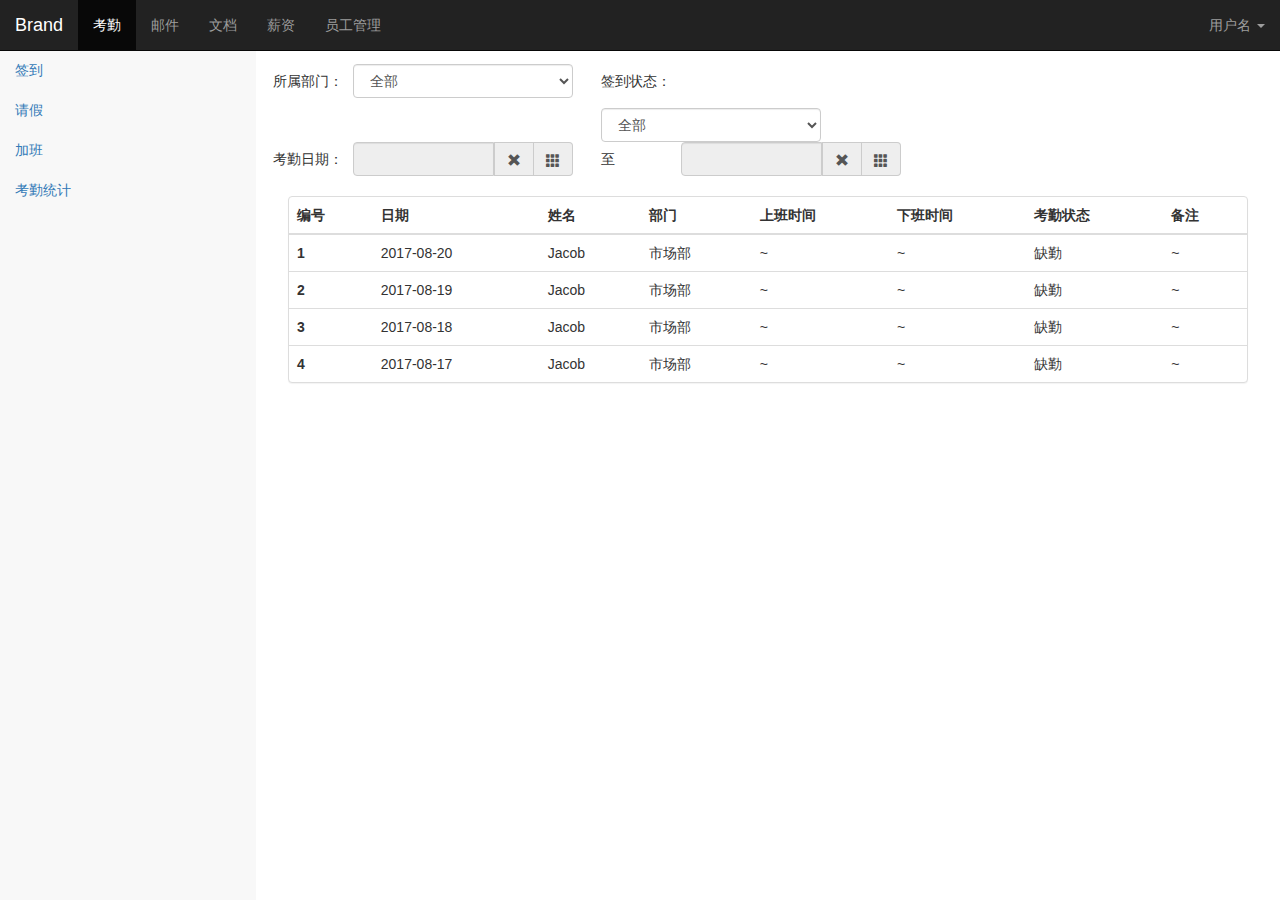
==== index.html @ 002c529d "~" ====
<!DOCTYPE html>
<html lang="en">
<head>
    <meta charset="UTF-8">
    <title>index</title>
    <script type="text/javascript" src="js/jquery-3.2.1.js"></script>
    <link rel="stylesheet" type="text/css" href="css/bootstrap.css">
    <link rel="stylesheet" type="text/css" href="css/bootstrap-datetimepicker.css">
    <link rel="stylesheet" type="text/css" href="css/style.css">
    <script type="text/javascript" src="js/bootstrap.js"></script>
    <script type="text/javascript" src="js/bootstrap-datetimepicker.js"></script>
    <script type="text/javascript" src="js/bootstrap-datetimepicker.zh-CN.js"></script>
    <script>
        $('.form_datetime').datetimepicker({
            language:  'zh-CN',
            weekStart: 1,
            todayBtn:  1,
            autoclose: 1,
            todayHighlight: 1,
            startView: 2,
            forceParse: 0,
            showMeridian: 1
        });
        $('.form_date').datetimepicker({
            language:  'zh-CN',
            weekStart: 1,
            todayBtn:  1,
            autoclose: 1,
            todayHighlight: 1,
            startView: 2,
            minView: 2,
            forceParse: 0
        });
        $('.form_time').datetimepicker({
            language:  'zh-CN',
            weekStart: 1,
            todayBtn:  1,
            autoclose: 1,
            todayHighlight: 1,
            startView: 1,
            minView: 0,
            maxView: 1,
            forceParse: 0
        });
    </script>
</head>
<body>
<nav class="navbar navbar-inverse navbar-fixed-top navbar-static-top">
    <div class="container-fluid">
        <!-- Brand and toggle get grouped for better mobile display -->
        <div class="navbar-header">
            <button type="button" class="navbar-toggle collapsed" data-toggle="collapse" data-target="#bs-example-navbar-collapse-1" aria-expanded="false">
                <span class="sr-only">Toggle navigation</span>
                <span class="icon-bar"></span>
                <span class="icon-bar"></span>
                <span class="icon-bar"></span>
            </button>
            <a class="navbar-brand" href="#">Brand</a>
        </div>

        <!-- Collect the nav links, forms, and other content for toggling -->
        <div class="collapse navbar-collapse" id="bs-example-navbar-collapse-1">
            <ul class="nav navbar-nav">
                <li class="active"><a href="#">考勤<span class="sr-only">(current)</span></a></li>
                <li><a href="#">邮件</a></li>
                <li><a href="#">文档</a></li>
                <li><a href="#">薪资</a></li>
                <li><a href="#">员工管理</a></li>
            </ul>
            <ul class="nav navbar-nav navbar-right">
                <li class="dropdown">
                    <a href="#" class="dropdown-toggle" data-toggle="dropdown" role="button" aria-haspopup="true" aria-expanded="false">用户名 <span class="caret"></span></a>
                    <ul class="dropdown-menu">
                        <li><a href="#">个人中心</a></li>
                        <li><a href="#">修改密码</a></li>
                        <li role="separator" class="divider"></li>
                        <li><a href="#">退出</a></li>
                    </ul>
                </li>
            </ul>
        </div><!-- /.navbar-collapse -->
    </div><!-- /.container-fluid -->
</nav>
<div class="container-left">

    <div class="col-sm-3 col-md-2  nav-list">

        <ul class="nav nav-sidebar">
            <li class="active"><a href="#">签到<span class="sr-only">(current)</span></a></li>
            <li><a href="#">请假</a></li>
            <li><a href="#">加班</a></li>
            <li><a href="#">考勤统计</a></li>
        </ul>
    </div>

</div>
<div class="container-right">
    <div class="row">
        <div class="col-md-1"><p>所属部门：</p></div>
        <div class="col-md-3">
            <!--<p>所属部门：</p>-->
            <select class="form-control">
                <option>全部</option>
                <option>市场部</option>
                <option>财务部</option>
            </select>
        </div>
        <div class="col-md-3">
            <div class="col-md-1"><p>签到状态：</p></div>
            <!--<p>签到状态：</p>-->
            <select class="form-control">
                <option>全部</option>
                <option>正常</option>
                <option>迟到</option>
                <option>早退</option>
                <option>缺勤</option>
            </select>
        </div>
    </div>
    <div class="row">
        <div class="col-md-1"><p>考勤日期：</p></div>
        <div class="col-md-3">
            <!--<p>考勤日期：</p>-->
            <div class="container">
                <form action="" class="form-horizontal"  role="form">
                    <fieldset>
                        <!--<legend>Test</legend>-->
                        <div class="form-group">
                            <!--<label for="dtp_input1" class="col-md-2 control-label">DateTime Picking</label>-->
                            <div class="input-group date form_datetime col-md-5" data-date="1979-09-16T05:25:07c Z" data-date-format="dd MM yyyy - HH:ii p" data-link-field="dtp_input1">
                                <input class="form-control" size="16" type="text" value="" readonly>
                                <span class="input-group-addon"><span class="glyphicon glyphicon-remove"></span></span>
                                <span class="input-group-addon"><span class="glyphicon glyphicon-th"></span></span>
                            </div>
                            <input type="hidden" id="dtp_input1" value="" /><br/>
                        </div>
                    </fieldset>
                </form>
            </div>
        </div>
        <div class="col-md-1"><p>至</p></div>
        <div class="col-md-3" >
            <div class="container">
                <form action="" class="form-horizontal"  role="form">
                    <fieldset>
                        <!--<legend>Test</legend>-->
                        <div class="form-group">
                            <!--<label for="dtp_input1" class="col-md-2 control-label">DateTime Picking</label>-->
                            <div class="input-group date form_datetime col-md-5" data-date="1979-09-16T05:25:07c Z" data-date-format="dd MM yyyy - HH:ii p" data-link-field="dtp_input1">
                                <input class="form-control" size="16" type="text" value="" readonly>
                                <span class="input-group-addon"><span class="glyphicon glyphicon-remove"></span></span>
                                <span class="input-group-addon"><span class="glyphicon glyphicon-th"></span></span>
                            </div>
                            <input type="hidden" id="dtp_input2" value="" /><br/>
                        </div>
                    </fieldset>
                </form>
            </div>

        </div>
    </div>




    <div class="panel panel-default">
        <table class="table table-hover">
            <thead>
            <tr>
                <th>编号</th>
                <th>日期</th>
                <th>姓名</th>
                <th>部门</th>
                <th>上班时间</th>
                <th>下班时间</th>
                <th>考勤状态</th>
                <th>备注</th>
            </tr>
            </thead>
            <tbody>
            <tr>
                <th scope="row">1</th>
                <td>2017-08-20</td>
                <td>Jacob</td>
                <td>市场部</td>
                <td>~</td>
                <td>~</td>
                <td>缺勤</td>
                <td>~</td>

            </tr>
            <tr>
                <th scope="row">2</th>
                <td>2017-08-19</td>
                <td>Jacob</td>
                <td>市场部</td>
                <td>~</td>
                <td>~</td>
                <td>缺勤</td>
                <td>~</td>
            </tr>
            <tr>
                <th scope="row">3</th>
                <td>2017-08-18</td>
                <td>Jacob</td>
                <td>市场部</td>
                <td>~</td>
                <td>~</td>
                <td>缺勤</td>
                <td>~</td>
            </tr>
            <tr>
                <th scope="row">4</th>
                <td>2017-08-17</td>
                <td>Jacob</td>
                <td>市场部</td>
                <td>~</td>
                <td>~</td>
                <td>缺勤</td>
                <td>~</td>
            </tr>
            </tbody>
        </table>
    </div>
</div>

<!--<script type="text/javascript" src="js/jquery-3.2.1.js"></script>-->
<!--<script type="text/javascript" src="js/bootstrap.js"></script>-->
<!--<script type="text/javascript" src="js/bootstrap-datetimepicker.js"></script>-->
<!--<script>-->
    <!--$("#menu-toggle").click(function(e) {-->
        <!--e.preventDefault();-->
        <!--$("#wrapper").toggleClass("toggled");-->
    <!--});-->
<!--</script>-->

</body>
</html>
---- css/style.css ----
/** {*/
    /*margin: 0 auto;*/
    /*padding: 0;*/
/*}*/

html, body,.container-left .container-right {height: 100%; }

.sidebar {
    background-color: grey;
    /*margin: 0 auto;*/
    /*padding:0;*/
    position: absolute;
    top: 0;
}
.nav1{
    /*margin: 0 auto;*/
    /*padding: 0;*/
    padding-right: 0;
    position: fixed;
    top: 30px;
}
.nav-list{
    /*margin: 0 auto;*/
    padding: 0;
    padding-right: 0;
    position: relative;
    top: 50px;
    width: 100%;
}

body {
    width: 100%;
    /*height: 100%;*/
}


.container-left {
    /*margin: 0 auto;*/
    /*padding: 0;*/
    /*height: 1000px;*/
    width: 20%;
    background-color: #F8F8F8;
    float: left;
    height: 100%;
}

.container-right {
    padding: 5% 2.5%;
    float: left;
    /*margin: 0 auto;*/
    /*padding: 0;*/
    /*height: 1000px;*/
    height: 100%;
    width: 80%;
    /*background-color: grey;*/

    /*background-color:darkseagreen;*/
    /*position: absolute;*/

}

.container-right p {
    float: left;
}

.panel {
    /*padding-right: 0;*/
    position: absolute;
    /*top: 100px;*/
    width: 75%;

}

.hide {
    display: none;
}

.form-group,.input-group,.date,.form_datetime,.col-md-5{
    margin: 0;
    width: 220px;
    /*float: left;*/
}

.form-control {
    width: 220px;
    margin: 0;
    /*float: left;*/
}

/*.clearfloat {*/
    /*clear: both;*/
/*}*/

.col-md-1 {
    padding: 0;
    width: 80px;
}
.col-md-3 {
    padding: 0;
}

.row p {
    height: 34px;
    text-align: center;
    line-height: 34px;
}
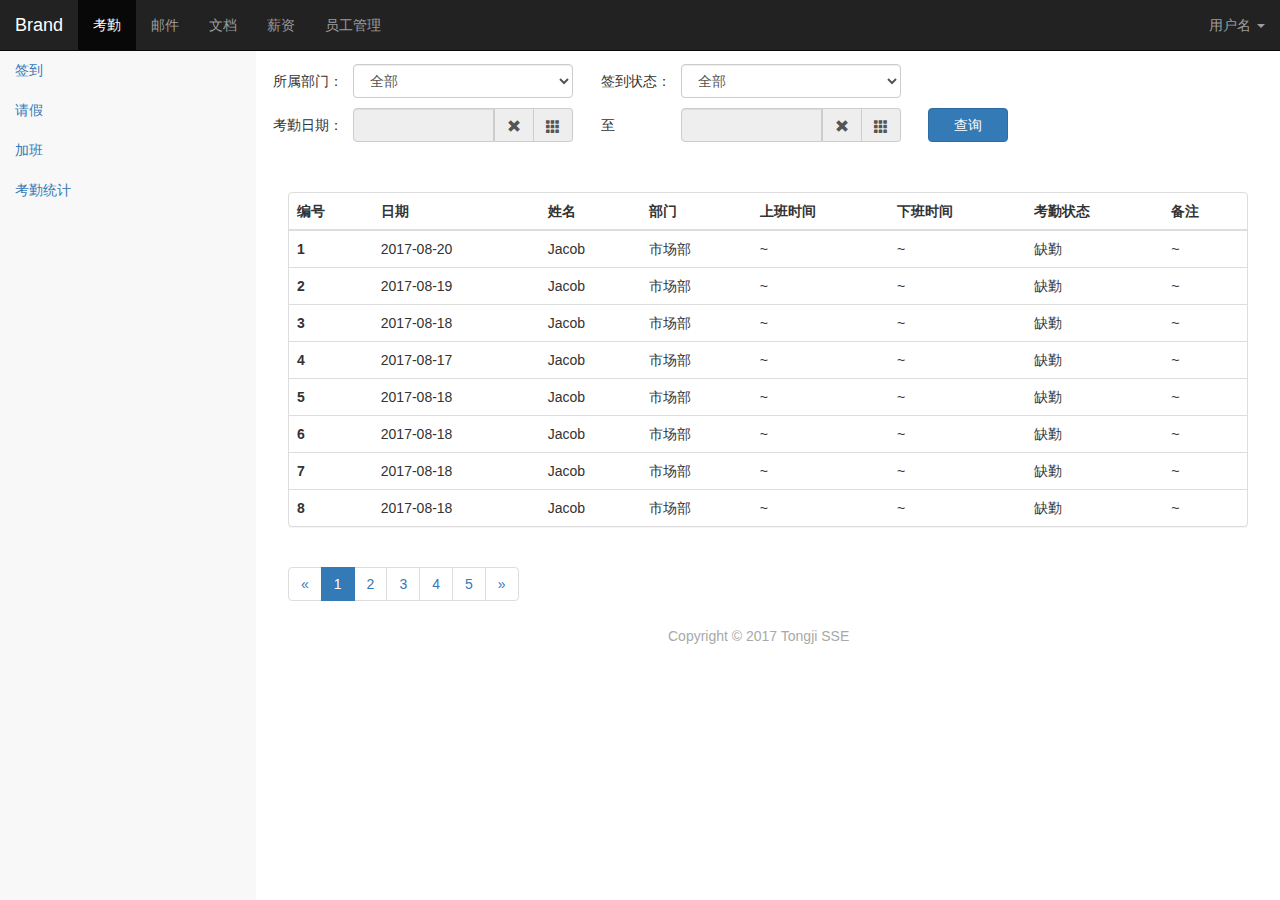
==== commit f32c55f5: "demo" ====
--- a/index.html
+++ b/index.html
@@ -95,19 +95,20 @@
 
 </div>
 <div class="container-right">
-    <div class="row">
+    <div class="form-group">
+        <div class="row">
         <div class="col-md-1"><p>所属部门：</p></div>
+                <div class="col-md-3">
+                    <!--<p>所属部门：</p>-->
+                    <select class="form-control">
+                        <option>全部</option>
+                        <option>市场部</option>
+                        <option>财务部</option>
+                    </select>
+                </div>
+            <div class="col-md-1"><p>签到状态：</p></div>
         <div class="col-md-3">
-            <!--<p>所属部门：</p>-->
-            <select class="form-control">
-                <option>全部</option>
-                <option>市场部</option>
-                <option>财务部</option>
-            </select>
-        </div>
-        <div class="col-md-3">
-            <div class="col-md-1"><p>签到状态：</p></div>
-            <!--<p>签到状态：</p>-->
+
             <select class="form-control">
                 <option>全部</option>
                 <option>正常</option>
@@ -116,16 +117,16 @@
                 <option>缺勤</option>
             </select>
         </div>
-    </div>
-    <div class="row">
+        </div>
+        <div class="row">
         <div class="col-md-1"><p>考勤日期：</p></div>
         <div class="col-md-3">
             <!--<p>考勤日期：</p>-->
-            <div class="container">
+            <!--<div class="container">-->
                 <form action="" class="form-horizontal"  role="form">
                     <fieldset>
                         <!--<legend>Test</legend>-->
-                        <div class="form-group">
+
                             <!--<label for="dtp_input1" class="col-md-2 control-label">DateTime Picking</label>-->
                             <div class="input-group date form_datetime col-md-5" data-date="1979-09-16T05:25:07c Z" data-date-format="dd MM yyyy - HH:ii p" data-link-field="dtp_input1">
                                 <input class="form-control" size="16" type="text" value="" readonly>
@@ -133,10 +134,10 @@
                                 <span class="input-group-addon"><span class="glyphicon glyphicon-th"></span></span>
                             </div>
                             <input type="hidden" id="dtp_input1" value="" /><br/>
-                        </div>
+
                     </fieldset>
                 </form>
-            </div>
+            <!--</div>-->
         </div>
         <div class="col-md-1"><p>至</p></div>
         <div class="col-md-3" >
@@ -156,10 +157,14 @@
                     </fieldset>
                 </form>
             </div>
-
-        </div>
+        </div>
+            <div class="col-md-1" >
+                <button type="button" class="btn btn-primary btn-block" >查询</button>
+            </div>
     </div>
 
+
+    </div>
 
 
 
@@ -219,9 +224,75 @@
                 <td>缺勤</td>
                 <td>~</td>
             </tr>
+            <tr>
+                <th scope="row">5</th>
+                <td>2017-08-18</td>
+                <td>Jacob</td>
+                <td>市场部</td>
+                <td>~</td>
+                <td>~</td>
+                <td>缺勤</td>
+                <td>~</td>
+            </tr>
+            <tr>
+                <th scope="row">6</th>
+                <td>2017-08-18</td>
+                <td>Jacob</td>
+                <td>市场部</td>
+                <td>~</td>
+                <td>~</td>
+                <td>缺勤</td>
+                <td>~</td>
+            </tr>
+            <tr>
+                <th scope="row">7</th>
+                <td>2017-08-18</td>
+                <td>Jacob</td>
+                <td>市场部</td>
+                <td>~</td>
+                <td>~</td>
+                <td>缺勤</td>
+                <td>~</td>
+            </tr>
+            <tr>
+                <th scope="row">8</th>
+                <td>2017-08-18</td>
+                <td>Jacob</td>
+                <td>市场部</td>
+                <td>~</td>
+                <td>~</td>
+                <td>缺勤</td>
+                <td>~</td>
+            </tr>
             </tbody>
         </table>
     </div>
+
+        <nav aria-label="Page navigation">
+            <ul class="pagination">
+                <li>
+                    <a href="#" aria-label="Previous">
+                        <span aria-hidden="true">&laquo;</span>
+                    </a>
+                </li>
+                <li class="active"><span>1</span></li>
+                <li><a href="#">2</a></li>
+                <li><a href="#">3</a></li>
+                <li><a href="#">4</a></li>
+                <li><a href="#">5</a></li>
+                <li>
+                    <a href="#" aria-label="Next">
+                        <span aria-hidden="true">&raquo;</span>
+                    </a>
+                </li>
+            </ul>
+        </nav>
+    <!--<div class="footer">-->
+        <footer>
+            <p>Copyright &copy; 2017 Tongji SSE</p>
+        </footer>
+    <!--</div>-->
+
 </div>
 
 <!--<script type="text/javascript" src="js/jquery-3.2.1.js"></script>-->
@@ -234,5 +305,6 @@
     <!--});-->
 <!--</script>-->
 
+
 </body>
 </html>--- a/css/style.css
+++ b/css/style.css
@@ -3,24 +3,34 @@
     /*padding: 0;*/
 /*}*/
 
-html, body,.container-left .container-right {height: 100%; }
+html, body,.container-left .container-right {
+    height: 100%;
+}
+
+
+footer {
+    /*font-size: 14px;*/
+    /*margin: auto;*/
+    text-align:center;
+    width: 200px;
+    color: darkgrey;
+    margin-left: auto;
+    margin-right: auto;
+}
+
+
 
 .sidebar {
     background-color: grey;
-    /*margin: 0 auto;*/
-    /*padding:0;*/
     position: absolute;
     top: 0;
 }
 .nav1{
-    /*margin: 0 auto;*/
-    /*padding: 0;*/
     padding-right: 0;
     position: fixed;
     top: 30px;
 }
 .nav-list{
-    /*margin: 0 auto;*/
     padding: 0;
     padding-right: 0;
     position: relative;
@@ -30,14 +40,10 @@
 
 body {
     width: 100%;
-    /*height: 100%;*/
 }
 
 
 .container-left {
-    /*margin: 0 auto;*/
-    /*padding: 0;*/
-    /*height: 1000px;*/
     width: 20%;
     background-color: #F8F8F8;
     float: left;
@@ -47,15 +53,8 @@
 .container-right {
     padding: 5% 2.5%;
     float: left;
-    /*margin: 0 auto;*/
-    /*padding: 0;*/
-    /*height: 1000px;*/
     height: 100%;
     width: 80%;
-    /*background-color: grey;*/
-
-    /*background-color:darkseagreen;*/
-    /*position: absolute;*/
 
 }
 
@@ -64,32 +63,22 @@
 }
 
 .panel {
-    /*padding-right: 0;*/
-    position: absolute;
-    /*top: 100px;*/
-    width: 75%;
-
+    position: relative;
 }
 
 .hide {
     display: none;
 }
 
-.form-group,.input-group,.date,.form_datetime,.col-md-5{
+.input-group,.date,.form_datetime,.col-md-5{
     margin: 0;
     width: 220px;
-    /*float: left;*/
 }
 
 .form-control {
     width: 220px;
     margin: 0;
-    /*float: left;*/
 }
-
-/*.clearfloat {*/
-    /*clear: both;*/
-/*}*/
 
 .col-md-1 {
     padding: 0;
@@ -103,4 +92,5 @@
     height: 34px;
     text-align: center;
     line-height: 34px;
-}+}
+
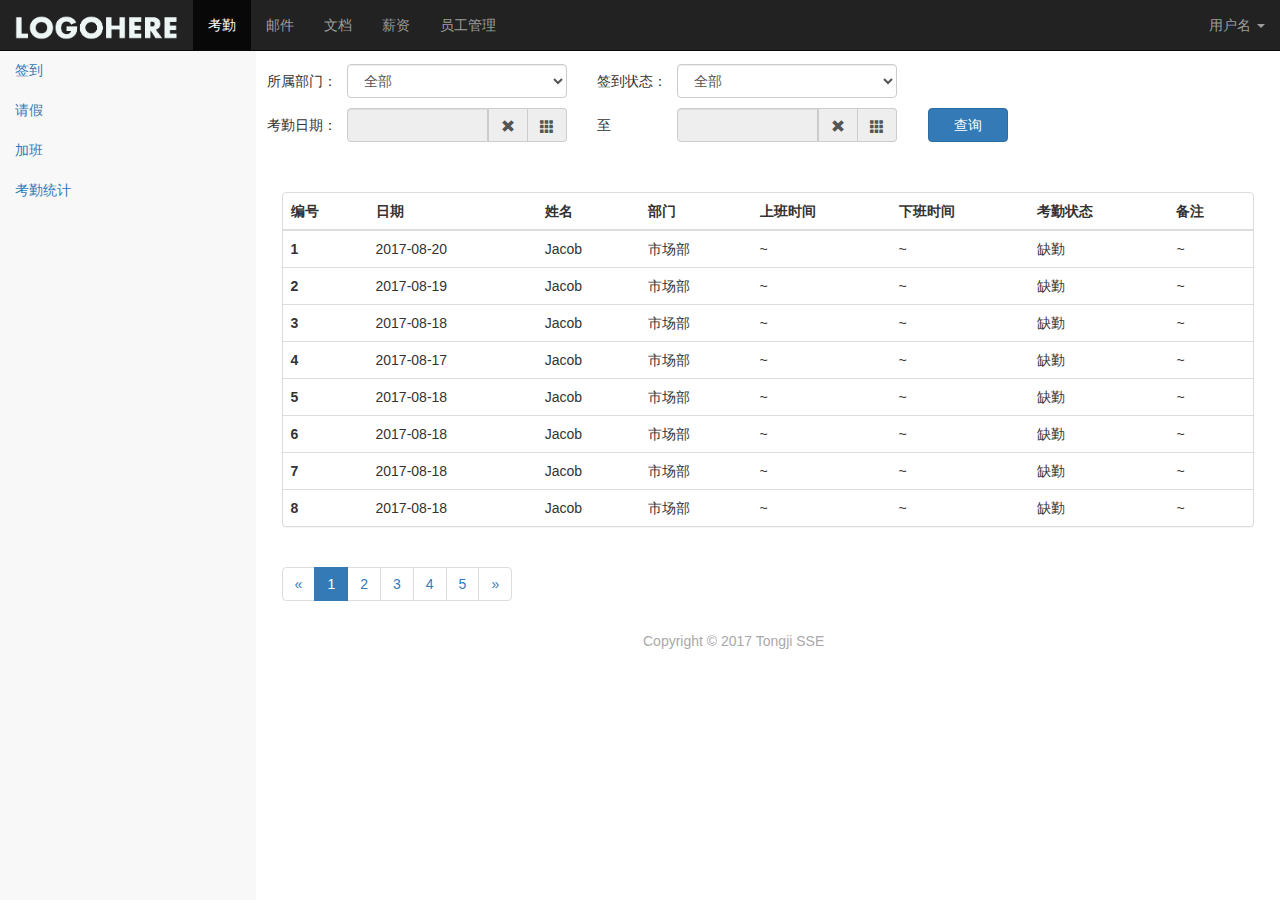
==== commit 70b9a344: "update css" ====
--- a/index.html
+++ b/index.html
@@ -3,59 +3,19 @@
 <head>
     <meta charset="UTF-8">
     <title>index</title>
-    <script type="text/javascript" src="js/jquery-3.2.1.js"></script>
     <link rel="stylesheet" type="text/css" href="css/bootstrap.css">
     <link rel="stylesheet" type="text/css" href="css/bootstrap-datetimepicker.css">
     <link rel="stylesheet" type="text/css" href="css/style.css">
-    <script type="text/javascript" src="js/bootstrap.js"></script>
-    <script type="text/javascript" src="js/bootstrap-datetimepicker.js"></script>
-    <script type="text/javascript" src="js/bootstrap-datetimepicker.zh-CN.js"></script>
-    <script>
-        $('.form_datetime').datetimepicker({
-            language:  'zh-CN',
-            weekStart: 1,
-            todayBtn:  1,
-            autoclose: 1,
-            todayHighlight: 1,
-            startView: 2,
-            forceParse: 0,
-            showMeridian: 1
-        });
-        $('.form_date').datetimepicker({
-            language:  'zh-CN',
-            weekStart: 1,
-            todayBtn:  1,
-            autoclose: 1,
-            todayHighlight: 1,
-            startView: 2,
-            minView: 2,
-            forceParse: 0
-        });
-        $('.form_time').datetimepicker({
-            language:  'zh-CN',
-            weekStart: 1,
-            todayBtn:  1,
-            autoclose: 1,
-            todayHighlight: 1,
-            startView: 1,
-            minView: 0,
-            maxView: 1,
-            forceParse: 0
-        });
-    </script>
+
 </head>
 <body>
 <nav class="navbar navbar-inverse navbar-fixed-top navbar-static-top">
     <div class="container-fluid">
         <!-- Brand and toggle get grouped for better mobile display -->
-        <div class="navbar-header">
-            <button type="button" class="navbar-toggle collapsed" data-toggle="collapse" data-target="#bs-example-navbar-collapse-1" aria-expanded="false">
-                <span class="sr-only">Toggle navigation</span>
-                <span class="icon-bar"></span>
-                <span class="icon-bar"></span>
-                <span class="icon-bar"></span>
-            </button>
-            <a class="navbar-brand" href="#">Brand</a>
+        <div class="navbar-header nav-logo" style="">
+            <a class="navbar-brand" href="#" class="logo">
+                <img alt="Brand"  src="img/logo.png" style="height: 25px">
+            </a>
         </div>
 
         <!-- Collect the nav links, forms, and other content for toggling -->
@@ -94,10 +54,10 @@
     </div>
 
 </div>
-<div class="container-right">
-    <div class="form-group">
+<div class="container-right pre-scrollable">
+    <div class="form-group center-content">
         <div class="row">
-        <div class="col-md-1"><p>所属部门：</p></div>
+            <div class="col-md-1"><p>所属部门：</p></div>
                 <div class="col-md-3">
                     <!--<p>所属部门：</p>-->
                     <select class="form-control">
@@ -163,111 +123,110 @@
             </div>
     </div>
 
-
-    </div>
-
-
-
-    <div class="panel panel-default">
-        <table class="table table-hover">
-            <thead>
-            <tr>
-                <th>编号</th>
-                <th>日期</th>
-                <th>姓名</th>
-                <th>部门</th>
-                <th>上班时间</th>
-                <th>下班时间</th>
-                <th>考勤状态</th>
-                <th>备注</th>
-            </tr>
-            </thead>
-            <tbody>
-            <tr>
-                <th scope="row">1</th>
-                <td>2017-08-20</td>
-                <td>Jacob</td>
-                <td>市场部</td>
-                <td>~</td>
-                <td>~</td>
-                <td>缺勤</td>
-                <td>~</td>
-
-            </tr>
-            <tr>
-                <th scope="row">2</th>
-                <td>2017-08-19</td>
-                <td>Jacob</td>
-                <td>市场部</td>
-                <td>~</td>
-                <td>~</td>
-                <td>缺勤</td>
-                <td>~</td>
-            </tr>
-            <tr>
-                <th scope="row">3</th>
-                <td>2017-08-18</td>
-                <td>Jacob</td>
-                <td>市场部</td>
-                <td>~</td>
-                <td>~</td>
-                <td>缺勤</td>
-                <td>~</td>
-            </tr>
-            <tr>
-                <th scope="row">4</th>
-                <td>2017-08-17</td>
-                <td>Jacob</td>
-                <td>市场部</td>
-                <td>~</td>
-                <td>~</td>
-                <td>缺勤</td>
-                <td>~</td>
-            </tr>
-            <tr>
-                <th scope="row">5</th>
-                <td>2017-08-18</td>
-                <td>Jacob</td>
-                <td>市场部</td>
-                <td>~</td>
-                <td>~</td>
-                <td>缺勤</td>
-                <td>~</td>
-            </tr>
-            <tr>
-                <th scope="row">6</th>
-                <td>2017-08-18</td>
-                <td>Jacob</td>
-                <td>市场部</td>
-                <td>~</td>
-                <td>~</td>
-                <td>缺勤</td>
-                <td>~</td>
-            </tr>
-            <tr>
-                <th scope="row">7</th>
-                <td>2017-08-18</td>
-                <td>Jacob</td>
-                <td>市场部</td>
-                <td>~</td>
-                <td>~</td>
-                <td>缺勤</td>
-                <td>~</td>
-            </tr>
-            <tr>
-                <th scope="row">8</th>
-                <td>2017-08-18</td>
-                <td>Jacob</td>
-                <td>市场部</td>
-                <td>~</td>
-                <td>~</td>
-                <td>缺勤</td>
-                <td>~</td>
-            </tr>
-            </tbody>
-        </table>
-    </div>
-
+    </div>
+
+    <div class="center-content">
+        <div class="panel panel-default">
+            <table class="table table-hover">
+                <thead>
+                <tr>
+                    <th>编号</th>
+                    <th>日期</th>
+                    <th>姓名</th>
+                    <th>部门</th>
+                    <th>上班时间</th>
+                    <th>下班时间</th>
+                    <th>考勤状态</th>
+                    <th>备注</th>
+                </tr>
+                </thead>
+                <tbody>
+                <tr>
+                    <th scope="row">1</th>
+                    <td>2017-08-20</td>
+                    <td>Jacob</td>
+                    <td>市场部</td>
+                    <td>~</td>
+                    <td>~</td>
+                    <td>缺勤</td>
+                    <td>~</td>
+
+                </tr>
+                <tr>
+                    <th scope="row">2</th>
+                    <td>2017-08-19</td>
+                    <td>Jacob</td>
+                    <td>市场部</td>
+                    <td>~</td>
+                    <td>~</td>
+                    <td>缺勤</td>
+                    <td>~</td>
+                </tr>
+                <tr>
+                    <th scope="row">3</th>
+                    <td>2017-08-18</td>
+                    <td>Jacob</td>
+                    <td>市场部</td>
+                    <td>~</td>
+                    <td>~</td>
+                    <td>缺勤</td>
+                    <td>~</td>
+                </tr>
+                <tr>
+                    <th scope="row">4</th>
+                    <td>2017-08-17</td>
+                    <td>Jacob</td>
+                    <td>市场部</td>
+                    <td>~</td>
+                    <td>~</td>
+                    <td>缺勤</td>
+                    <td>~</td>
+                </tr>
+                <tr>
+                    <th scope="row">5</th>
+                    <td>2017-08-18</td>
+                    <td>Jacob</td>
+                    <td>市场部</td>
+                    <td>~</td>
+                    <td>~</td>
+                    <td>缺勤</td>
+                    <td>~</td>
+                </tr>
+                <tr>
+                    <th scope="row">6</th>
+                    <td>2017-08-18</td>
+                    <td>Jacob</td>
+                    <td>市场部</td>
+                    <td>~</td>
+                    <td>~</td>
+                    <td>缺勤</td>
+                    <td>~</td>
+                </tr>
+                <tr>
+                    <th scope="row">7</th>
+                    <td>2017-08-18</td>
+                    <td>Jacob</td>
+                    <td>市场部</td>
+                    <td>~</td>
+                    <td>~</td>
+                    <td>缺勤</td>
+                    <td>~</td>
+                </tr>
+                <tr>
+                    <th scope="row">8</th>
+                    <td>2017-08-18</td>
+                    <td>Jacob</td>
+                    <td>市场部</td>
+                    <td>~</td>
+                    <td>~</td>
+                    <td>缺勤</td>
+                    <td>~</td>
+                </tr>
+                </tbody>
+            </table>
+        </div>
+    </div>
+    <div class="center-content">
         <nav aria-label="Page navigation">
             <ul class="pagination">
                 <li>
@@ -287,24 +246,20 @@
                 </li>
             </ul>
         </nav>
-    <!--<div class="footer">-->
-        <footer>
-            <p>Copyright &copy; 2017 Tongji SSE</p>
-        </footer>
-    <!--</div>-->
+    </div>
+
+
+
+    <div class="footer">
+        <p class="center-block">Copyright &copy; 2017 Tongji SSE</p>
+    </div>
 
 </div>
 
-<!--<script type="text/javascript" src="js/jquery-3.2.1.js"></script>-->
-<!--<script type="text/javascript" src="js/bootstrap.js"></script>-->
-<!--<script type="text/javascript" src="js/bootstrap-datetimepicker.js"></script>-->
-<!--<script>-->
-    <!--$("#menu-toggle").click(function(e) {-->
-        <!--e.preventDefault();-->
-        <!--$("#wrapper").toggleClass("toggled");-->
-    <!--});-->
-<!--</script>-->
-
-
+<script type="text/javascript" src="js/jquery-3.2.1.js"></script>
+<script type="text/javascript" src="js/bootstrap.js"></script>
+<script type="text/javascript" src="js/bootstrap-datetimepicker.js"></script>
+<script type="text/javascript" src="js/bootstrap-datetimepicker.zh-CN.js"></script>
+<script type="text/javascript" src="js/script.js"></script>
 </body>
 </html>--- a/css/style.css
+++ b/css/style.css
@@ -1,3 +1,5 @@
+@charset "UTF-8";
+
 /** {*/
     /*margin: 0 auto;*/
     /*padding: 0;*/
@@ -8,17 +10,52 @@
 }
 
 
-footer {
-    /*font-size: 14px;*/
-    /*margin: auto;*/
-    text-align:center;
-    width: 200px;
-    color: darkgrey;
-    margin-left: auto;
-    margin-right: auto;
+body {
+    width: 100%;
 }
 
+/*footer {*/
+    /*!*font-size: 14px;*!*/
+    /*!*margin: auto;*!*/
+    /*text-align:center;*/
+    /*width: 200px;*/
+    /*color: darkgrey;*/
+    /*margin-left: auto;*/
+    /*margin-right: auto;*/
+    /*!*position: absolute;*!*/
+    /*!*bottom: 0;*!*/
+/*}*/
+.footer {
+    width: 250px;
+    /*background-color: black;*/
+    color: darkgrey;
+    height: 30px;
+    /*margin-left: auto;*/
+    /*margin-right: auto;*/
+    margin: 0 auto;
+    text-align: center;
+}
+.footer p {
+    line-height: 30px;
+    text-align: center;
 
+}
+/*.footer footer {*/
+    /*position: relative;*/
+    /*top: 50%;*/
+    /*transform: translateY(-50%);*/
+/*}*/
+.nav-logo {
+    height: 50px;
+    over-flow: hidden;
+}
+
+.logo {
+    height: 40px;
+    position: relative;
+    top: 50%;
+    transform: translateY(-50%);
+}
 
 .sidebar {
     background-color: grey;
@@ -38,9 +75,6 @@
     width: 100%;
 }
 
-body {
-    width: 100%;
-}
 
 
 .container-left {
@@ -48,14 +82,16 @@
     background-color: #F8F8F8;
     float: left;
     height: 100%;
+    /*position: fixed;*/
 }
 
 .container-right {
-    padding: 5% 2.5%;
+    /*padding: 5% 2.5%;*/
+    padding-top: 5%;
     float: left;
     height: 100%;
     width: 80%;
-
+    /*overflow-y: auto;*/
 }
 
 .container-right p {
@@ -94,3 +130,6 @@
     line-height: 34px;
 }
 
+.center-content {
+    padding: 0 2.5%;
+}
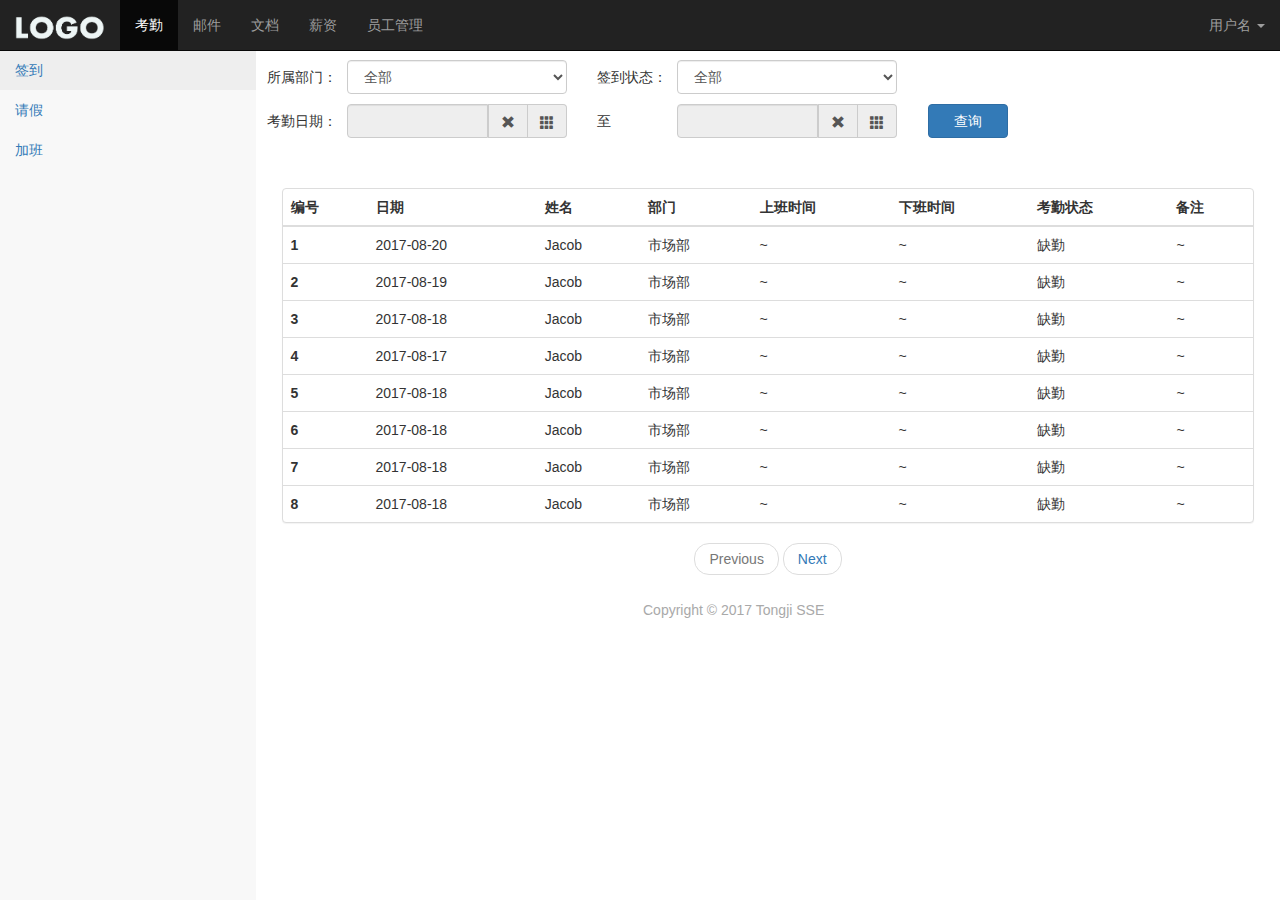
==== commit 31044a5a: "~" ====
--- a/index.html
+++ b/index.html
@@ -44,212 +44,210 @@
 <div class="container-left">
 
     <div class="col-sm-3 col-md-2  nav-list">
-
         <ul class="nav nav-sidebar">
-            <li class="active"><a href="#">签到<span class="sr-only">(current)</span></a></li>
-            <li><a href="#">请假</a></li>
-            <li><a href="#">加班</a></li>
-            <li><a href="#">考勤统计</a></li>
+            <li class="sidebar-active" id="side-attendance"><a href="#attendance">签到<span class="sr-only">(current)</span></a></li>
+            <li><a href="#leave" id="side-leave">请假</a></li>
+            <li><a href="#overtime" id="side-overtime">加班</a></li>
+            <!--<li><a href="#detail">考勤统计</a></li>-->
         </ul>
     </div>
 
 </div>
 <div class="container-right pre-scrollable">
-    <div class="form-group center-content">
-        <div class="row">
-            <div class="col-md-1"><p>所属部门：</p></div>
-                <div class="col-md-3">
-                    <!--<p>所属部门：</p>-->
-                    <select class="form-control">
-                        <option>全部</option>
-                        <option>市场部</option>
-                        <option>财务部</option>
-                    </select>
+    <div id="attendance">
+        <div class="center-content">
+            <div class="form-group">
+                <div class="row">
+                    <div class="col-md-1"><p>所属部门：</p></div>
+                    <div class="col-md-3">
+                        <!--<p>所属部门：</p>-->
+                        <select class="form-control">
+                            <option>全部</option>
+                            <option>市场部</option>
+                            <option>财务部</option>
+                        </select>
+                    </div>
+                    <div class="col-md-1"><p>签到状态：</p></div>
+                    <div class="col-md-3">
+
+                        <select class="form-control">
+                            <option>全部</option>
+                            <option>正常</option>
+                            <option>迟到</option>
+                            <option>早退</option>
+                            <option>缺勤</option>
+                        </select>
+                    </div>
                 </div>
-            <div class="col-md-1"><p>签到状态：</p></div>
-        <div class="col-md-3">
-
-            <select class="form-control">
-                <option>全部</option>
-                <option>正常</option>
-                <option>迟到</option>
-                <option>早退</option>
-                <option>缺勤</option>
-            </select>
-        </div>
-        </div>
-        <div class="row">
-        <div class="col-md-1"><p>考勤日期：</p></div>
-        <div class="col-md-3">
-            <!--<p>考勤日期：</p>-->
-            <!--<div class="container">-->
-                <form action="" class="form-horizontal"  role="form">
-                    <fieldset>
-                        <!--<legend>Test</legend>-->
-
-                            <!--<label for="dtp_input1" class="col-md-2 control-label">DateTime Picking</label>-->
-                            <div class="input-group date form_datetime col-md-5" data-date="1979-09-16T05:25:07c Z" data-date-format="dd MM yyyy - HH:ii p" data-link-field="dtp_input1">
-                                <input class="form-control" size="16" type="text" value="" readonly>
-                                <span class="input-group-addon"><span class="glyphicon glyphicon-remove"></span></span>
-                                <span class="input-group-addon"><span class="glyphicon glyphicon-th"></span></span>
-                            </div>
-                            <input type="hidden" id="dtp_input1" value="" /><br/>
-
-                    </fieldset>
-                </form>
-            <!--</div>-->
-        </div>
-        <div class="col-md-1"><p>至</p></div>
-        <div class="col-md-3" >
-            <div class="container">
-                <form action="" class="form-horizontal"  role="form">
-                    <fieldset>
-                        <!--<legend>Test</legend>-->
-                        <div class="form-group">
-                            <!--<label for="dtp_input1" class="col-md-2 control-label">DateTime Picking</label>-->
-                            <div class="input-group date form_datetime col-md-5" data-date="1979-09-16T05:25:07c Z" data-date-format="dd MM yyyy - HH:ii p" data-link-field="dtp_input1">
-                                <input class="form-control" size="16" type="text" value="" readonly>
-                                <span class="input-group-addon"><span class="glyphicon glyphicon-remove"></span></span>
-                                <span class="input-group-addon"><span class="glyphicon glyphicon-th"></span></span>
-                            </div>
-                            <input type="hidden" id="dtp_input2" value="" /><br/>
+                <div class="row">
+                    <div class="col-md-1"><p>考勤日期：</p></div>
+                    <div class="col-md-3">
+                        <!--<p>考勤日期：</p>-->
+                        <!--<div class="container">-->
+                        <form action="" class="form-horizontal"  role="form">
+                            <fieldset>
+                                <!--<legend>Test</legend>-->
+
+                                <!--<label for="dtp_input1" class="col-md-2 control-label">DateTime Picking</label>-->
+                                <!--col-md-5-->
+                                <div class="input-group date form_datetime" data-date="1979-09-16T05:25:07c Z" data-date-format="dd MM yyyy - HH:ii p" data-link-field="dtp_input1">
+                                    <input class="form-control" size="16" type="text" value="" readonly>
+                                    <span class="input-group-addon"><span class="glyphicon glyphicon-remove"></span></span>
+                                    <span class="input-group-addon"><span class="glyphicon glyphicon-th"></span></span>
+                                </div>
+                                <input type="hidden" id="dtp_input1" value="" /><br/>
+
+                            </fieldset>
+                        </form>
+                        <!--</div>-->
+                    </div>
+                    <div class="col-md-1"><p>至</p></div>
+                    <div class="col-md-3" >
+                        <div class="container">
+                            <form action="" class="form-horizontal"  role="form">
+                                <fieldset>
+                                    <!--<legend>Test</legend>-->
+                                    <div class="form-group">
+                                        <!--<label for="dtp_input1" class="col-md-2 control-label">DateTime Picking</label>-->
+                                        <div class="input-group date form_datetime" data-date="1979-09-16T05:25:07c Z" data-date-format="dd MM yyyy - HH:ii p" data-link-field="dtp_input1">
+                                            <input class="form-control" size="16" type="text" value="" readonly>
+                                            <span class="input-group-addon"><span class="glyphicon glyphicon-remove"></span></span>
+                                            <span class="input-group-addon"><span class="glyphicon glyphicon-th"></span></span>
+                                        </div>
+                                        <input type="hidden" id="dtp_input2" value="" /><br/>
+                                    </div>
+                                </fieldset>
+                            </form>
                         </div>
-                    </fieldset>
-                </form>
+                    </div>
+                    <div class="col-md-1" >
+                        <button type="button" class="btn btn-primary btn-block" >查询</button>
+                    </div>
+                </div>
+
             </div>
         </div>
-            <div class="col-md-1" >
-                <button type="button" class="btn btn-primary btn-block" >查询</button>
+        <div class="center-content">
+            <div class="panel panel-default">
+                <table class="table table-hover">
+                    <thead>
+                    <tr>
+                        <th>编号</th>
+                        <th>日期</th>
+                        <th>姓名</th>
+                        <th>部门</th>
+                        <th>上班时间</th>
+                        <th>下班时间</th>
+                        <th>考勤状态</th>
+                        <th>备注</th>
+                    </tr>
+                    </thead>
+                    <tbody>
+                    <tr>
+                        <th scope="row">1</th>
+                        <td>2017-08-20</td>
+                        <td>Jacob</td>
+                        <td>市场部</td>
+                        <td>~</td>
+                        <td>~</td>
+                        <td>缺勤</td>
+                        <td>~</td>
+
+                    </tr>
+                    <tr>
+                        <th scope="row">2</th>
+                        <td>2017-08-19</td>
+                        <td>Jacob</td>
+                        <td>市场部</td>
+                        <td>~</td>
+                        <td>~</td>
+                        <td>缺勤</td>
+                        <td>~</td>
+                    </tr>
+                    <tr>
+                        <th scope="row">3</th>
+                        <td>2017-08-18</td>
+                        <td>Jacob</td>
+                        <td>市场部</td>
+                        <td>~</td>
+                        <td>~</td>
+                        <td>缺勤</td>
+                        <td>~</td>
+                    </tr>
+                    <tr>
+                        <th scope="row">4</th>
+                        <td>2017-08-17</td>
+                        <td>Jacob</td>
+                        <td>市场部</td>
+                        <td>~</td>
+                        <td>~</td>
+                        <td>缺勤</td>
+                        <td>~</td>
+                    </tr>
+                    <tr>
+                        <th scope="row">5</th>
+                        <td>2017-08-18</td>
+                        <td>Jacob</td>
+                        <td>市场部</td>
+                        <td>~</td>
+                        <td>~</td>
+                        <td>缺勤</td>
+                        <td>~</td>
+                    </tr>
+                    <tr>
+                        <th scope="row">6</th>
+                        <td>2017-08-18</td>
+                        <td>Jacob</td>
+                        <td>市场部</td>
+                        <td>~</td>
+                        <td>~</td>
+                        <td>缺勤</td>
+                        <td>~</td>
+                    </tr>
+                    <tr>
+                        <th scope="row">7</th>
+                        <td>2017-08-18</td>
+                        <td>Jacob</td>
+                        <td>市场部</td>
+                        <td>~</td>
+                        <td>~</td>
+                        <td>缺勤</td>
+                        <td>~</td>
+                    </tr>
+                    <tr>
+                        <th scope="row">8</th>
+                        <td>2017-08-18</td>
+                        <td>Jacob</td>
+                        <td>市场部</td>
+                        <td>~</td>
+                        <td>~</td>
+                        <td>缺勤</td>
+                        <td>~</td>
+                    </tr>
+                    </tbody>
+                </table>
             </div>
-    </div>
-
-    </div>
-
-    <div class="center-content">
-        <div class="panel panel-default">
-            <table class="table table-hover">
-                <thead>
-                <tr>
-                    <th>编号</th>
-                    <th>日期</th>
-                    <th>姓名</th>
-                    <th>部门</th>
-                    <th>上班时间</th>
-                    <th>下班时间</th>
-                    <th>考勤状态</th>
-                    <th>备注</th>
-                </tr>
-                </thead>
-                <tbody>
-                <tr>
-                    <th scope="row">1</th>
-                    <td>2017-08-20</td>
-                    <td>Jacob</td>
-                    <td>市场部</td>
-                    <td>~</td>
-                    <td>~</td>
-                    <td>缺勤</td>
-                    <td>~</td>
-
-                </tr>
-                <tr>
-                    <th scope="row">2</th>
-                    <td>2017-08-19</td>
-                    <td>Jacob</td>
-                    <td>市场部</td>
-                    <td>~</td>
-                    <td>~</td>
-                    <td>缺勤</td>
-                    <td>~</td>
-                </tr>
-                <tr>
-                    <th scope="row">3</th>
-                    <td>2017-08-18</td>
-                    <td>Jacob</td>
-                    <td>市场部</td>
-                    <td>~</td>
-                    <td>~</td>
-                    <td>缺勤</td>
-                    <td>~</td>
-                </tr>
-                <tr>
-                    <th scope="row">4</th>
-                    <td>2017-08-17</td>
-                    <td>Jacob</td>
-                    <td>市场部</td>
-                    <td>~</td>
-                    <td>~</td>
-                    <td>缺勤</td>
-                    <td>~</td>
-                </tr>
-                <tr>
-                    <th scope="row">5</th>
-                    <td>2017-08-18</td>
-                    <td>Jacob</td>
-                    <td>市场部</td>
-                    <td>~</td>
-                    <td>~</td>
-                    <td>缺勤</td>
-                    <td>~</td>
-                </tr>
-                <tr>
-                    <th scope="row">6</th>
-                    <td>2017-08-18</td>
-                    <td>Jacob</td>
-                    <td>市场部</td>
-                    <td>~</td>
-                    <td>~</td>
-                    <td>缺勤</td>
-                    <td>~</td>
-                </tr>
-                <tr>
-                    <th scope="row">7</th>
-                    <td>2017-08-18</td>
-                    <td>Jacob</td>
-                    <td>市场部</td>
-                    <td>~</td>
-                    <td>~</td>
-                    <td>缺勤</td>
-                    <td>~</td>
-                </tr>
-                <tr>
-                    <th scope="row">8</th>
-                    <td>2017-08-18</td>
-                    <td>Jacob</td>
-                    <td>市场部</td>
-                    <td>~</td>
-                    <td>~</td>
-                    <td>缺勤</td>
-                    <td>~</td>
-                </tr>
-                </tbody>
-            </table>
-        </div>
-    </div>
-    <div class="center-content">
-        <nav aria-label="Page navigation">
-            <ul class="pagination">
-                <li>
-                    <a href="#" aria-label="Previous">
-                        <span aria-hidden="true">&laquo;</span>
-                    </a>
-                </li>
-                <li class="active"><span>1</span></li>
-                <li><a href="#">2</a></li>
-                <li><a href="#">3</a></li>
-                <li><a href="#">4</a></li>
-                <li><a href="#">5</a></li>
-                <li>
-                    <a href="#" aria-label="Next">
-                        <span aria-hidden="true">&raquo;</span>
-                    </a>
-                </li>
-            </ul>
-        </nav>
-    </div>
-
-
-
+        </div>
+        <div class="center-content">
+            <nav aria-label="...">
+                <ul class="pager">
+                    <li class="disabled"><a href="#">Previous</a></li>
+                    <li><a href="#">Next</a></li>
+                </ul>
+            </nav>
+        </div>
+    </div>
+
+    <div id="leave">
+
+    </div>
+
+    <div id="overtime">
+
+    </div>
+
+
+    <!--<script type="text/javascript" src="footer.js"></script>-->
     <div class="footer">
         <p class="center-block">Copyright &copy; 2017 Tongji SSE</p>
     </div>
--- a/css/style.css
+++ b/css/style.css
@@ -87,7 +87,7 @@
 
 .container-right {
     /*padding: 5% 2.5%;*/
-    padding-top: 5%;
+    padding-top: 60px;
     float: left;
     height: 100%;
     width: 80%;
@@ -126,10 +126,16 @@
 
 .row p {
     height: 34px;
-    text-align: center;
+    /*text-align: center;*/
     line-height: 34px;
 }
 
 .center-content {
     padding: 0 2.5%;
+    margin: 0 auto;
 }
+
+.sidebar-active {
+    background-color: #EEEEEE;
+
+}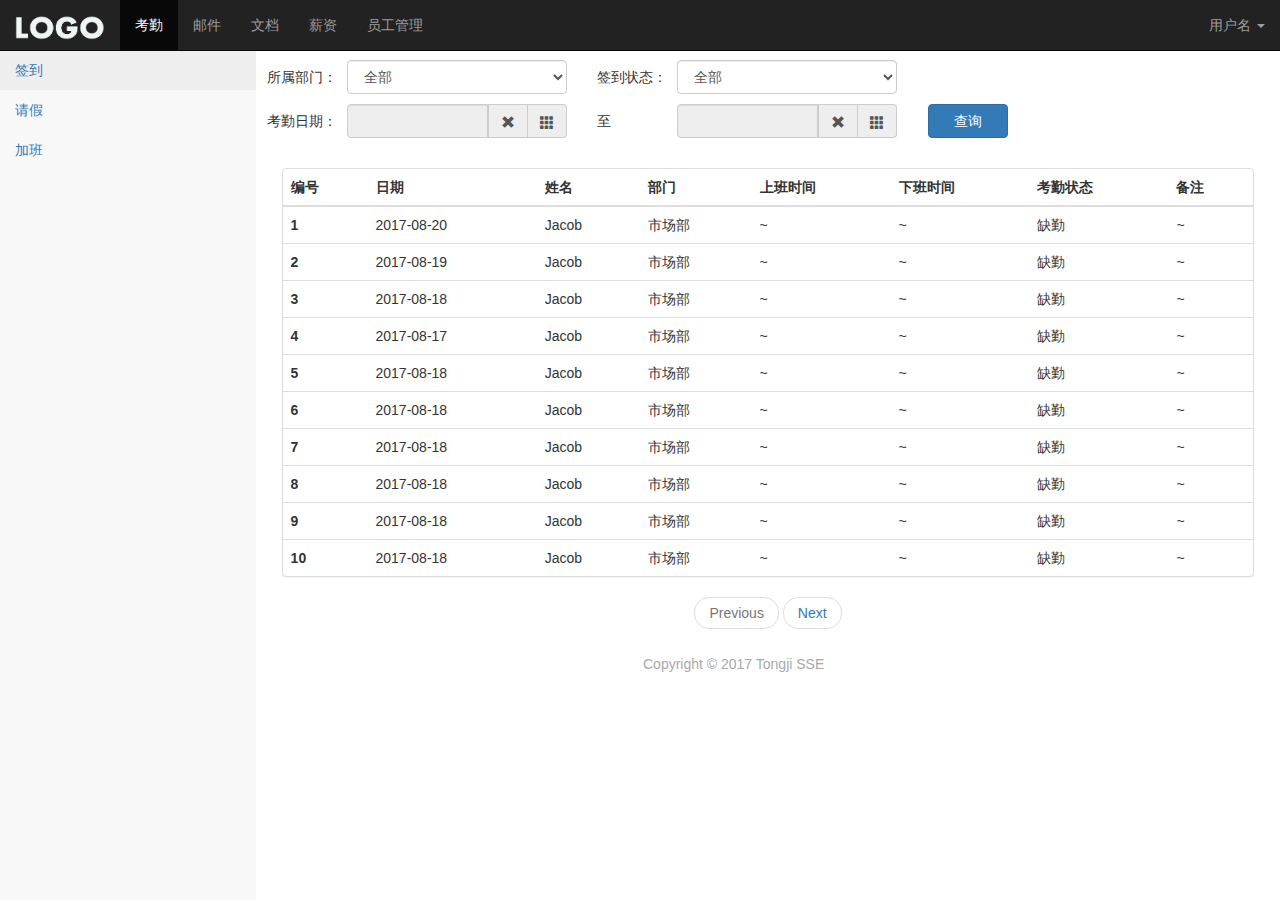
==== commit 98de31d3: "leave" ====
--- a/index.html
+++ b/index.html
@@ -54,79 +54,71 @@
 
 </div>
 <div class="container-right pre-scrollable">
-    <div id="attendance">
-        <div class="center-content">
-            <div class="form-group">
-                <div class="row">
-                    <div class="col-md-1"><p>所属部门：</p></div>
-                    <div class="col-md-3">
-                        <!--<p>所属部门：</p>-->
-                        <select class="form-control">
-                            <option>全部</option>
-                            <option>市场部</option>
-                            <option>财务部</option>
-                        </select>
+
+    <div class="module" id="attendance">
+        <form action="" method="post">
+            <div class="center-content">
+                <div class="form-group">
+                    <div class="row">
+                        <div class="col-md-1"><p>所属部门：</p></div>
+                        <div class="col-md-3">
+                            <!--<p>所属部门：</p>-->
+                            <select class="form-control">
+                                <option value="全部">全部</option>
+                                <option value="市场部">市场部</option>
+                                <option value="财务部">财务部</option>
+                            </select>
+                        </div>
+                        <div class="col-md-1"><p>签到状态：</p></div>
+                        <div class="col-md-3">
+
+                            <select class="form-control">
+                                <option value="全部">全部</option>
+                                <option value="正常">正常</option>
+                                <option value="迟到">迟到</option>
+                                <option value="早退">早退</option>
+                                <option value="缺勤">缺勤</option>
+                            </select>
+                        </div>
                     </div>
-                    <div class="col-md-1"><p>签到状态：</p></div>
-                    <div class="col-md-3">
-
-                        <select class="form-control">
-                            <option>全部</option>
-                            <option>正常</option>
-                            <option>迟到</option>
-                            <option>早退</option>
-                            <option>缺勤</option>
-                        </select>
-                    </div>
-                </div>
-                <div class="row">
-                    <div class="col-md-1"><p>考勤日期：</p></div>
-                    <div class="col-md-3">
-                        <!--<p>考勤日期：</p>-->
-                        <!--<div class="container">-->
-                        <form action="" class="form-horizontal"  role="form">
-                            <fieldset>
-                                <!--<legend>Test</legend>-->
-
-                                <!--<label for="dtp_input1" class="col-md-2 control-label">DateTime Picking</label>-->
-                                <!--col-md-5-->
-                                <div class="input-group date form_datetime" data-date="1979-09-16T05:25:07c Z" data-date-format="dd MM yyyy - HH:ii p" data-link-field="dtp_input1">
-                                    <input class="form-control" size="16" type="text" value="" readonly>
-                                    <span class="input-group-addon"><span class="glyphicon glyphicon-remove"></span></span>
-                                    <span class="input-group-addon"><span class="glyphicon glyphicon-th"></span></span>
-                                </div>
-                                <input type="hidden" id="dtp_input1" value="" /><br/>
-
-                            </fieldset>
-                        </form>
-                        <!--</div>-->
-                    </div>
-                    <div class="col-md-1"><p>至</p></div>
-                    <div class="col-md-3" >
-                        <div class="container">
-                            <form action="" class="form-horizontal"  role="form">
+                    <div class="row">
+                        <div class="col-md-1"><p>考勤日期：</p></div>
+                        <div class="col-md-3">
+                            <div class="form-horizontal">
                                 <fieldset>
-                                    <!--<legend>Test</legend>-->
-                                    <div class="form-group">
-                                        <!--<label for="dtp_input1" class="col-md-2 control-label">DateTime Picking</label>-->
-                                        <div class="input-group date form_datetime" data-date="1979-09-16T05:25:07c Z" data-date-format="dd MM yyyy - HH:ii p" data-link-field="dtp_input1">
-                                            <input class="form-control" size="16" type="text" value="" readonly>
-                                            <span class="input-group-addon"><span class="glyphicon glyphicon-remove"></span></span>
-                                            <span class="input-group-addon"><span class="glyphicon glyphicon-th"></span></span>
-                                        </div>
-                                        <input type="hidden" id="dtp_input2" value="" /><br/>
+                                    <div class="input-group date form_date" data-date="" data-date-format="yyyy MM dd" data-link-field="dtp_input2" data-link-format="yyyy-mm-dd">
+                                        <input class="form-control" size="16" type="text" value="" readonly>
+                                        <span class="input-group-addon"><span class="glyphicon glyphicon-remove"></span></span>
+                                        <span class="input-group-addon"><span class="glyphicon glyphicon-th"></span></span>
                                     </div>
                                 </fieldset>
-                            </form>
+                            </div>
+                        </div>
+                        <div class="col-md-1"><p>至</p></div>
+                        <div class="col-md-3" >
+                            <div class="container">
+                                <div class="form-horizontal">
+                                    <fieldset>
+                                        <div class="form-group">
+                                            <div class="input-group date form_date" data-date="" data-date-format="yyyy MM dd" data-link-field="dtp_input2" data-link-format="yyyy-mm-dd">
+                                                <input class="form-control" size="16" type="text" value="" readonly>
+                                                <span class="input-group-addon"><span class="glyphicon glyphicon-remove"></span></span>
+                                                <span class="input-group-addon"><span class="glyphicon glyphicon-th"></span></span>
+                                            </div>
+                                        </div>
+                                    </fieldset>
+                                </div>
+                            </div>
+                        </div>
+                        <div class="col-md-1" >
+                            <input type="submit" class="btn btn-primary btn-block" value="查询">
                         </div>
                     </div>
-                    <div class="col-md-1" >
-                        <button type="button" class="btn btn-primary btn-block" >查询</button>
-                    </div>
+
                 </div>
-
             </div>
-        </div>
+        </form>
+
         <div class="center-content">
             <div class="panel panel-default">
                 <table class="table table-hover">
@@ -216,6 +208,26 @@
                     </tr>
                     <tr>
                         <th scope="row">8</th>
+                        <td>2017-08-18</td>
+                        <td>Jacob</td>
+                        <td>市场部</td>
+                        <td>~</td>
+                        <td>~</td>
+                        <td>缺勤</td>
+                        <td>~</td>
+                    </tr>
+                    <tr>
+                        <th scope="row">9</th>
+                        <td>2017-08-18</td>
+                        <td>Jacob</td>
+                        <td>市场部</td>
+                        <td>~</td>
+                        <td>~</td>
+                        <td>缺勤</td>
+                        <td>~</td>
+                    </tr>
+                    <tr>
+                        <th scope="row">10</th>
                         <td>2017-08-18</td>
                         <td>Jacob</td>
                         <td>市场部</td>
@@ -238,14 +250,156 @@
         </div>
     </div>
 
-    <div id="leave">
+    <div class="module hide" id="leave">
+        <form action="" method="post">
+            <div class="center-content">
+                <div class="form-group">
+                    <div class="row">
+                        <div class="col-md-1"><p>所属部门：</p></div>
+                        <div class="col-md-3">
+                            <select class="form-control">
+                                <option value="全部">全部</option>
+                                <option value="市场部">市场部</option>
+                                <option value="财务部">财务部</option>
+                            </select>
+                        </div>
+                        <div class="col-md-1"><p>当前状态：</p></div>
+                        <div class="col-md-3">
+                            <select class="form-control">
+                                <option value="全部">全部</option>
+                                <option value="通过">通过</option>
+                                <option value="被驳回">被驳回</option>
+                                <option value="待审批">待审批</option>
+                                <option value="已取消">已取消</option>
+                            </select>
+                        </div>
+                        <div class="col-md-1"><p>请假类别：</p></div>
+                        <div class="col-md-3">
+
+                            <select class="form-control">
+                                <option value="全部">全部</option>
+                                <option value="事假">事假</option>
+                                <option value="病假">病假</option>
+                                <option value="产假">产假</option>
+                                <option value="年休假">年休假</option>
+                                <option value="调休">调休</option>
+                                <option value="出差">出差</option>
+                                <option value="年休假">年休假</option>
+                                <option value="其他">其他</option>
+                            </select>
+                        </div>
+                    </div>
+                    <div class="row">
+
+                        <div class="col-md-1"><p>考勤日期：</p></div>
+                        <div class="col-md-3">
+                            <div class="form-horizontal">
+                                <fieldset>
+                                    <div class="input-group date form_date" data-date="" data-date-format="yyyy MM dd" data-link-field="dtp_input2" data-link-format="yyyy-mm-dd">
+                                        <input class="form-control" size="16" type="text" value="" readonly>
+                                        <span class="input-group-addon"><span class="glyphicon glyphicon-remove"></span></span>
+                                        <span class="input-group-addon"><span class="glyphicon glyphicon-th"></span></span>
+                                    </div>
+                                </fieldset>
+                            </div>
+                        </div>
+                        <div class="col-md-1"><p>至</p></div>
+                        <div class="col-md-3" >
+                            <div class="container">
+                                <div class="form-horizontal">
+                                    <fieldset>
+                                        <div class="form-group">
+                                            <div class="input-group date form_date" data-date="" data-date-format="yyyy MM dd" data-link-field="dtp_input2" data-link-format="yyyy-mm-dd">
+                                                <input class="form-control" size="16" type="text" value="" readonly>
+                                                <span class="input-group-addon"><span class="glyphicon glyphicon-remove"></span></span>
+                                                <span class="input-group-addon"><span class="glyphicon glyphicon-th"></span></span>
+                                            </div>
+                                        </div>
+                                    </fieldset>
+                                </div>
+                            </div>
+
+                        </div>
+                        <div class="col-md-1" >
+                            <input type="submit" class="btn btn-primary btn-block" value="查询" >
+                        </div>
+                        <div class="col-md-1 col-md-offset-1" >
+                            <button type="button" class="btn btn-success btn-block" data-toggle="modal" data-target="#myModal" onclick="applyForLeave()">申请请假</button>
+                        </div>
+                    </div>
+                </div>
+            </div>
+        </form>
+
+        <!-- 模态框（Modal） -->
+        <div class="modal fade" id="myModal" tabindex="-1" role="dialog" aria-labelledby="myModalLabel" aria-hidden="true">
+            <div class="modal-dialog">
+                <div class="modal-content">
+                    <div class="modal-header">
+                        <button type="button" class="close" data-dismiss="modal" aria-hidden="true">&times;</button>
+                        <h4 class="modal-title" id="myModalLabel">添加请假</h4>
+                    </div>
+                    <form action="" method="post">
+                        <div class="modal-body">
+                            <form role="form">
+                                <div class="form-horizontal">
+                                    <label>请假类别：</label>
+                                    <select class="form-control">
+                                        <option value="全部">全部</option>
+                                        <option value="事假">事假</option>
+                                        <option value="病假">病假</option>
+                                        <option value="产假">产假</option>
+                                        <option value="年休假">年休假</option>
+                                        <option value="调休">调休</option>
+                                        <option value="出差">出差</option>
+                                        <option value="年休假">年休假</option>
+                                        <option value="其他">其他</option>
+                                    </select>
+
+
+                                    <label for="name">名称</label>
+                                    <input type="text" class="form-control" id="name" placeholder="请输入名称">
+                                </div>
+                                <div class="form-horizontal">
+                                    <label>开始时间：</label>
+                                    <div class="input-group date form_date" data-date="" data-date-format="yyyy MM dd" data-link-field="dtp_input2" data-link-format="yyyy-mm-dd">
+                                        <input class="form-control" size="16" type="text" value="" readonly>
+                                        <span class="input-group-addon"><span class="glyphicon glyphicon-remove"></span></span>
+                                        <span class="input-group-addon"><span class="glyphicon glyphicon-th"></span></span>
+                                    </div>
+                                </div>
+                                <div class="form-horizontal">
+                                    <label>结束时间：</label>
+                                    <div class="input-group date form_date" data-date="" data-date-format="yyyy MM dd" data-link-field="dtp_input2" data-link-format="yyyy-mm-dd">
+                                        <input class="form-control" size="16" type="text" value="" readonly>
+                                        <span class="input-group-addon"><span class="glyphicon glyphicon-remove"></span></span>
+                                        <span class="input-group-addon"><span class="glyphicon glyphicon-th"></span></span>
+                                    </div>
+                                </div>
+                                <div class="form-group">
+                                    <label>申请备注：</label>
+                                    <input type="textarea">
+                                </div>
+                            </form>
+                        </div>
+                        <div class="modal-footer">
+                            <button type="button" class="btn btn-default" data-dismiss="modal">关闭</button>
+                            <button type="button" class="btn btn-primary">提交</button>
+                        </div>
+                    </form>
+
+                </div><!-- /.modal-content -->
+            </div><!-- /.modal -->
+        </div>
 
     </div>
 
-    <div id="overtime">
-
+
+    <div class="module hide" id="overtime">
+        <form action="" method="post">
+
+        </form>
     </div>
-
 
     <!--<script type="text/javascript" src="footer.js"></script>-->
     <div class="footer">
--- a/css/style.css
+++ b/css/style.css
@@ -137,5 +137,4 @@
 
 .sidebar-active {
     background-color: #EEEEEE;
-
 }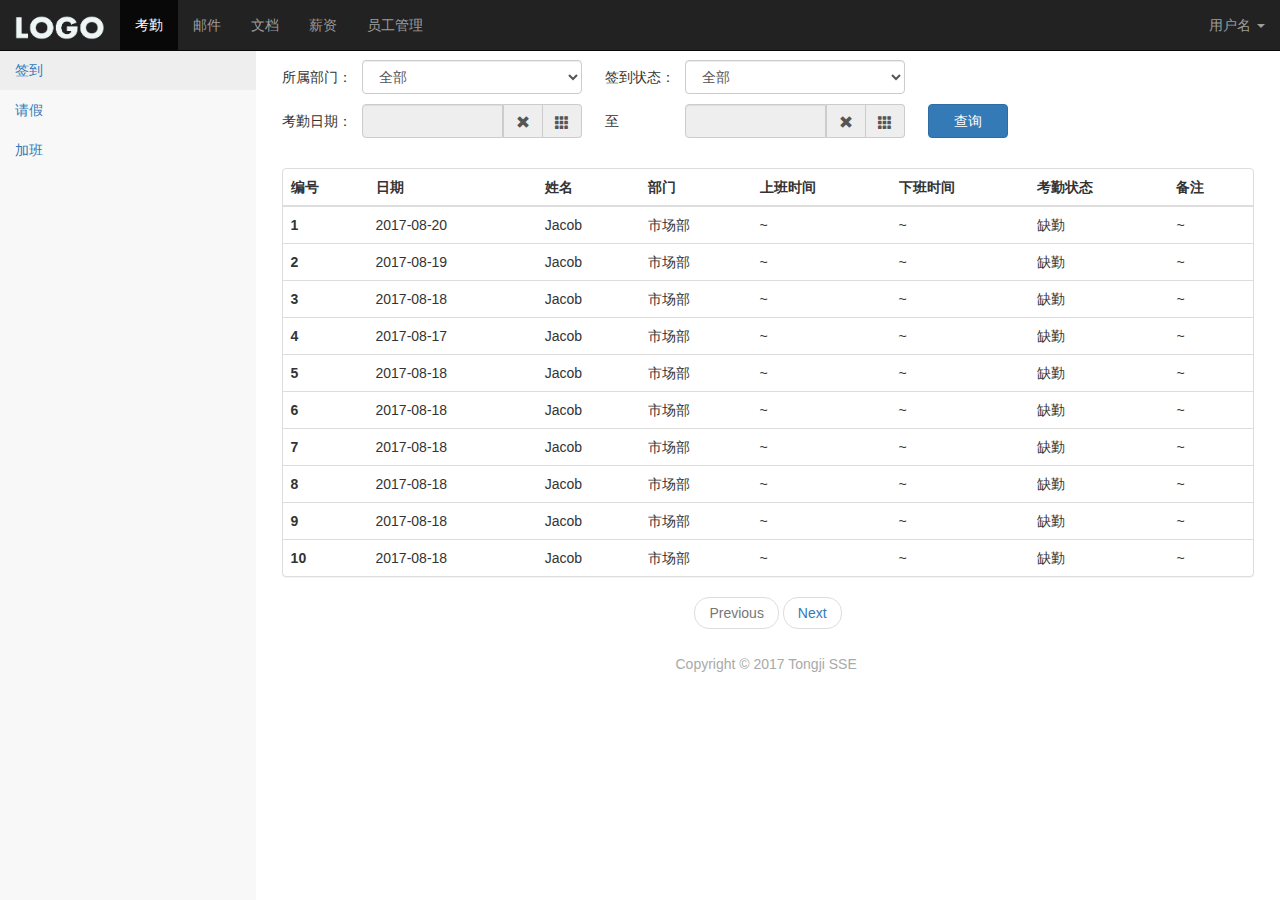
==== commit da07d67d: "~" ====
--- a/index.html
+++ b/index.html
@@ -9,38 +9,41 @@
 
 </head>
 <body>
-<nav class="navbar navbar-inverse navbar-fixed-top navbar-static-top">
-    <div class="container-fluid">
-        <!-- Brand and toggle get grouped for better mobile display -->
-        <div class="navbar-header nav-logo" style="">
-            <a class="navbar-brand" href="#" class="logo">
-                <img alt="Brand"  src="img/logo.png" style="height: 25px">
-            </a>
-        </div>
-
-        <!-- Collect the nav links, forms, and other content for toggling -->
-        <div class="collapse navbar-collapse" id="bs-example-navbar-collapse-1">
-            <ul class="nav navbar-nav">
-                <li class="active"><a href="#">考勤<span class="sr-only">(current)</span></a></li>
-                <li><a href="#">邮件</a></li>
-                <li><a href="#">文档</a></li>
-                <li><a href="#">薪资</a></li>
-                <li><a href="#">员工管理</a></li>
-            </ul>
-            <ul class="nav navbar-nav navbar-right">
-                <li class="dropdown">
-                    <a href="#" class="dropdown-toggle" data-toggle="dropdown" role="button" aria-haspopup="true" aria-expanded="false">用户名 <span class="caret"></span></a>
-                    <ul class="dropdown-menu">
-                        <li><a href="#">个人中心</a></li>
-                        <li><a href="#">修改密码</a></li>
-                        <li role="separator" class="divider"></li>
-                        <li><a href="#">退出</a></li>
-                    </ul>
-                </li>
-            </ul>
-        </div><!-- /.navbar-collapse -->
-    </div><!-- /.container-fluid -->
-</nav>
+<div class="container">
+    <nav class="navbar navbar-inverse navbar-fixed-top navbar-static-top">
+        <div class="container-fluid">
+            <!-- Brand and toggle get grouped for better mobile display -->
+            <div class="navbar-header nav-logo" style="">
+                <a class="navbar-brand" href="#" class="logo">
+                    <img alt="Brand"  src="img/logo.png" style="height: 25px">
+                </a>
+            </div>
+
+            <!-- Collect the nav links, forms, and other content for toggling -->
+            <div class="collapse navbar-collapse" id="bs-example-navbar-collapse-1">
+                <ul class="nav navbar-nav">
+                    <li class="active"><a href="index.html">考勤<span class="sr-only">(current)</span></a></li>
+                    <li><a href="#">邮件</a></li>
+                    <li><a href="file.html">文档</a></li>
+                    <li><a href="#">薪资</a></li>
+                    <li><a href="#">员工管理</a></li>
+                </ul>
+                <ul class="nav navbar-nav navbar-right">
+                    <li class="dropdown">
+                        <a href="#" class="dropdown-toggle" data-toggle="dropdown" role="button" aria-haspopup="true" aria-expanded="false">用户名 <span class="caret"></span></a>
+                        <ul class="dropdown-menu">
+                            <li><a href="#">个人中心</a></li>
+                            <li><a href="#">修改密码</a></li>
+                            <li role="separator" class="divider"></li>
+                            <li><a href="#">退出</a></li>
+                        </ul>
+                    </li>
+                </ul>
+            </div><!-- /.navbar-collapse -->
+        </div><!-- /.container-fluid -->
+    </nav>
+</div>
+
 <div class="container-left">
 
     <div class="col-sm-3 col-md-2  nav-list">
@@ -324,20 +327,180 @@
                             <input type="submit" class="btn btn-primary btn-block" value="查询" >
                         </div>
                         <div class="col-md-1 col-md-offset-1" >
-                            <button type="button" class="btn btn-success btn-block" data-toggle="modal" data-target="#myModal" onclick="applyForLeave()">申请请假</button>
+                            <button type="button" class="btn btn-success btn-block" data-toggle="modal" data-target="#leaveModal" onclick="applyForLeave()">申请请假</button>
                         </div>
                     </div>
                 </div>
             </div>
         </form>
-
+        <div class="center-content">
+            <div class="panel panel-default">
+                <table class="table table-hover">
+                    <thead>
+                    <tr>
+                        <th>编号</th>
+                        <th>申请日期</th>
+                        <th>申请人</th>
+                        <th>部门</th>
+                        <th>请假类型</th>
+                        <th>开始时间</th>
+                        <th>结束时间</th>
+                        <th>当前状态</th>
+                        <th>审批人</th>
+                        <th>审批时间</th>
+                        <th>备注</th>
+                    </tr>
+                    </thead>
+                    <tbody>
+                    <tr>
+                        <th scope="row">1</th>
+                        <td>2017-08-20</td>
+                        <td>Jacob</td>
+                        <td>市场部</td>
+                        <td>事假</td>
+                        <td>2017-08-21 00:00:00</td>
+                        <td>2017-08-22 00:00:00</td>
+                        <td>批准</td>
+                        <td>Alen</td>
+                        <td>2017-08-20 08:30:09</td>
+                        <td>~</td>
+                    </tr>
+                    <tr>
+                        <th scope="row">2</th>
+                        <td>2017-08-20</td>
+                        <td>Jacob</td>
+                        <td>市场部</td>
+                        <td>事假</td>
+                        <td>2017-08-21 00:00:00</td>
+                        <td>2017-08-22 00:00:00</td>
+                        <td>批准</td>
+                        <td>Alen</td>
+                        <td>2017-08-20 08:30:09</td>
+                        <td>~</td>
+                    </tr>
+                    <tr>
+                        <th scope="row">3</th>
+                        <td>2017-08-20</td>
+                        <td>Jacob</td>
+                        <td>市场部</td>
+                        <td>事假</td>
+                        <td>2017-08-21 00:00:00</td>
+                        <td>2017-08-22 00:00:00</td>
+                        <td>批准</td>
+                        <td>Alen</td>
+                        <td>2017-08-20 08:30:09</td>
+                        <td>~</td>
+                    </tr>
+                    <tr>
+                        <th scope="row">4</th>
+                        <td>2017-08-20</td>
+                        <td>Jacob</td>
+                        <td>市场部</td>
+                        <td>事假</td>
+                        <td>2017-08-21 00:00:00</td>
+                        <td>2017-08-22 00:00:00</td>
+                        <td>批准</td>
+                        <td>Alen</td>
+                        <td>2017-08-20 08:30:09</td>
+                        <td>~</td>
+                    </tr>
+                    <tr>
+                        <th scope="row">5</th>
+                        <td>2017-08-20</td>
+                        <td>Jacob</td>
+                        <td>市场部</td>
+                        <td>事假</td>
+                        <td>2017-08-21 00:00:00</td>
+                        <td>2017-08-22 00:00:00</td>
+                        <td>批准</td>
+                        <td>Alen</td>
+                        <td>2017-08-20 08:30:09</td>
+                        <td>~</td>
+                    </tr>
+                    <tr>
+                        <th scope="row">6</th>
+                        <td>2017-08-20</td>
+                        <td>Jacob</td>
+                        <td>市场部</td>
+                        <td>事假</td>
+                        <td>2017-08-21 00:00:00</td>
+                        <td>2017-08-22 00:00:00</td>
+                        <td>批准</td>
+                        <td>Alen</td>
+                        <td>2017-08-20 08:30:09</td>
+                        <td>~</td>
+                    </tr>
+                    <tr>
+                        <th scope="row">7</th>
+                        <td>2017-08-20</td>
+                        <td>Jacob</td>
+                        <td>市场部</td>
+                        <td>事假</td>
+                        <td>2017-08-21 00:00:00</td>
+                        <td>2017-08-22 00:00:00</td>
+                        <td>批准</td>
+                        <td>Alen</td>
+                        <td>2017-08-20 08:30:09</td>
+                        <td>~</td>
+                    </tr>
+                    <tr>
+                        <th scope="row">8</th>
+                        <td>2017-08-20</td>
+                        <td>Jacob</td>
+                        <td>市场部</td>
+                        <td>事假</td>
+                        <td>2017-08-21 00:00:00</td>
+                        <td>2017-08-22 00:00:00</td>
+                        <td>批准</td>
+                        <td>Alen</td>
+                        <td>2017-08-20 08:30:09</td>
+                        <td>~</td>
+                    </tr>
+                    <tr>
+                        <th scope="row">9</th>
+                        <td>2017-08-20</td>
+                        <td>Jacob</td>
+                        <td>市场部</td>
+                        <td>事假</td>
+                        <td>2017-08-21 00:00:00</td>
+                        <td>2017-08-22 00:00:00</td>
+                        <td>批准</td>
+                        <td>Alen</td>
+                        <td>2017-08-20 08:30:09</td>
+                        <td>~</td>
+                    </tr>
+                    <tr>
+                        <th scope="row">10</th>
+                        <td>2017-08-20</td>
+                        <td>Jacob</td>
+                        <td>市场部</td>
+                        <td>事假</td>
+                        <td>2017-08-21 00:00:00</td>
+                        <td>2017-08-22 00:00:00</td>
+                        <td>批准</td>
+                        <td>Alen</td>
+                        <td>2017-08-20 08:30:09</td>
+                        <td>~</td>
+                    </tr>
+                    </tbody>
+                </table>
+            </div>
+        </div>
+        <div class="center-content">
+            <nav aria-label="...">
+                <ul class="pager">
+                    <li class="disabled"><a href="#">Previous</a></li>
+                    <li><a href="#">Next</a></li>
+                </ul>
+            </nav>
+        </div>
         <!-- 模态框（Modal） -->
-        <div class="modal fade" id="myModal" tabindex="-1" role="dialog" aria-labelledby="myModalLabel" aria-hidden="true">
+        <div class="modal fade" id="leaveModal" tabindex="-1" role="dialog" aria-labelledby="leaveModalLabel" aria-hidden="true">
             <div class="modal-dialog">
                 <div class="modal-content">
                     <div class="modal-header">
                         <button type="button" class="close" data-dismiss="modal" aria-hidden="true">&times;</button>
-                        <h4 class="modal-title" id="myModalLabel">添加请假</h4>
+                        <h4 class="modal-title" id="leaveModalLabel">添加请假</h4>
                     </div>
                     <form action="" method="post">
                         <div class="modal-body">
@@ -345,7 +508,6 @@
                                 <div class="form-horizontal">
                                     <label>请假类别：</label>
                                     <select class="form-control">
-                                        <option value="全部">全部</option>
                                         <option value="事假">事假</option>
                                         <option value="病假">病假</option>
                                         <option value="产假">产假</option>
@@ -355,36 +517,293 @@
                                         <option value="年休假">年休假</option>
                                         <option value="其他">其他</option>
                                     </select>
-
-
-                                    <label for="name">名称</label>
-                                    <input type="text" class="form-control" id="name" placeholder="请输入名称">
                                 </div>
                                 <div class="form-horizontal">
                                     <label>开始时间：</label>
+                                    <div class="input-group date form_datetime" data-date="1979-09-16T05:25:07Z" data-date-format="yyyy MM dd - HH:ii p" data-link-field="dtp_input1">
+                                        <input class="form-control" size="16" type="text" value="" readonly>
+                                        <span class="input-group-addon"><span class="glyphicon glyphicon-remove"></span></span>
+                                        <span class="input-group-addon"><span class="glyphicon glyphicon-th"></span></span>
+                                    </div>
+                                </div>
+                                <div class="form-horizontal">
+                                    <label>结束时间：</label>
+                                    <div class="input-group date form_datetime" data-date="1979-09-16T05:25:07Z" data-date-format="yyyy MM dd - HH:ii p" data-link-field="dtp_input1">
+                                        <input class="form-control" size="16" type="text" value="" readonly>
+                                        <span class="input-group-addon"><span class="glyphicon glyphicon-remove"></span></span>
+                                        <span class="input-group-addon"><span class="glyphicon glyphicon-th"></span></span>
+                                    </div>
+                                </div>
+                                <div class="form-group">
+                                    <label>申请备注：</label>
+                                    <textarea class="form-control" rows="4"></textarea>
+                                </div>
+                            </form>
+                        </div>
+                        <div class="modal-footer">
+                            <button type="button" class="btn btn-default" data-dismiss="modal">关闭</button>
+                            <input type="submit" class="btn btn-primary" value="提交">
+                        </div>
+                    </form>
+
+                </div><!-- /.modal-content -->
+            </div><!-- /.modal -->
+        </div>
+
+    </div>
+
+    <div class="module hide" id="overtime">
+        <form action="" method="post">
+            <div class="center-content">
+                <div class="form-group">
+                    <div class="row">
+                        <div class="col-md-1"><p>所属部门：</p></div>
+                        <div class="col-md-3">
+                            <select class="form-control">
+                                <option value="全部">全部</option>
+                                <option value="市场部">市场部</option>
+                                <option value="财务部">财务部</option>
+                            </select>
+                        </div>
+                        <div class="col-md-1"><p>当前状态：</p></div>
+                        <div class="col-md-3">
+                            <select class="form-control">
+                                <option value="全部">全部</option>
+                                <option value="通过">通过</option>
+                                <option value="被驳回">被驳回</option>
+                                <option value="待审批">待审批</option>
+                                <option value="已取消">已取消</option>
+                            </select>
+                        </div>
+                    </div>
+                    <div class="row">
+
+                        <div class="col-md-1"><p>考勤日期：</p></div>
+                        <div class="col-md-3">
+                            <div class="form-horizontal">
+                                <fieldset>
                                     <div class="input-group date form_date" data-date="" data-date-format="yyyy MM dd" data-link-field="dtp_input2" data-link-format="yyyy-mm-dd">
                                         <input class="form-control" size="16" type="text" value="" readonly>
                                         <span class="input-group-addon"><span class="glyphicon glyphicon-remove"></span></span>
                                         <span class="input-group-addon"><span class="glyphicon glyphicon-th"></span></span>
                                     </div>
-                                </div>
+                                </fieldset>
+                            </div>
+                        </div>
+                        <div class="col-md-1"><p>至</p></div>
+                        <div class="col-md-3" >
+                            <div class="container">
                                 <div class="form-horizontal">
-                                    <label>结束时间：</label>
-                                    <div class="input-group date form_date" data-date="" data-date-format="yyyy MM dd" data-link-field="dtp_input2" data-link-format="yyyy-mm-dd">
+                                    <fieldset>
+                                        <div class="form-group">
+                                            <div class="input-group date form_date" data-date="" data-date-format="yyyy MM dd" data-link-field="dtp_input2" data-link-format="yyyy-mm-dd">
+                                                <input class="form-control" size="16" type="text" value="" readonly>
+                                                <span class="input-group-addon"><span class="glyphicon glyphicon-remove"></span></span>
+                                                <span class="input-group-addon"><span class="glyphicon glyphicon-th"></span></span>
+                                            </div>
+                                        </div>
+                                    </fieldset>
+                                </div>
+                            </div>
+
+                        </div>
+                        <div class="col-md-1" >
+                            <input type="submit" class="btn btn-primary btn-block" value="查询" >
+                        </div>
+                        <div class="col-md-1 col-md-offset-1" >
+                            <button type="button" class="btn btn-success btn-block" data-toggle="modal" data-target="#overtimeModal" onclick="applyForLeave()">申请加班</button>
+                        </div>
+                    </div>
+                </div>
+            </div>
+        </form>
+        <div class="center-content">
+            <div class="panel panel-default">
+                <table class="table table-hover">
+                    <thead>
+                    <tr>
+                        <th>编号</th>
+                        <th>申请日期</th>
+                        <th>申请人</th>
+                        <th>部门</th>
+                        <th>开始时间</th>
+                        <th>结束时间</th>
+                        <th>当前状态</th>
+                        <th>审批人</th>
+                        <th>审批时间</th>
+                        <th>备注</th>
+                    </tr>
+                    </thead>
+                    <tbody>
+                    <tr>
+                        <th scope="row">1</th>
+                        <td>2017-08-20</td>
+                        <td>Jacob</td>
+                        <td>市场部</td>
+                        <td>2017-08-21 00:00:00</td>
+                        <td>2017-08-22 00:00:00</td>
+                        <td>批准</td>
+                        <td>Alen</td>
+                        <td>2017-08-20 08:30:09</td>
+                        <td>~</td>
+                    </tr>
+                    <tr>
+                        <th scope="row">2</th>
+                        <td>2017-08-20</td>
+                        <td>Jacob</td>
+                        <td>市场部</td>
+                        <td>2017-08-21 00:00:00</td>
+                        <td>2017-08-22 00:00:00</td>
+                        <td>批准</td>
+                        <td>Alen</td>
+                        <td>2017-08-20 08:30:09</td>
+                        <td>~</td>
+                    </tr>
+                    <tr>
+                        <th scope="row">3</th>
+                        <td>2017-08-20</td>
+                        <td>Jacob</td>
+                        <td>市场部</td>
+                        <td>2017-08-21 00:00:00</td>
+                        <td>2017-08-22 00:00:00</td>
+                        <td>批准</td>
+                        <td>Alen</td>
+                        <td>2017-08-20 08:30:09</td>
+                        <td>~</td>
+                    </tr>
+                    <tr>
+                        <th scope="row">4</th>
+                        <td>2017-08-20</td>
+                        <td>Jacob</td>
+                        <td>市场部</td>
+                        <td>2017-08-21 00:00:00</td>
+                        <td>2017-08-22 00:00:00</td>
+                        <td>批准</td>
+                        <td>Alen</td>
+                        <td>2017-08-20 08:30:09</td>
+                        <td>~</td>
+                    </tr>
+                    <tr>
+                        <th scope="row">5</th>
+                        <td>2017-08-20</td>
+                        <td>Jacob</td>
+                        <td>市场部</td>
+                        <td>2017-08-21 00:00:00</td>
+                        <td>2017-08-22 00:00:00</td>
+                        <td>批准</td>
+                        <td>Alen</td>
+                        <td>2017-08-20 08:30:09</td>
+                        <td>~</td>
+                    </tr>
+                    <tr>
+                        <th scope="row">6</th>
+                        <td>2017-08-20</td>
+                        <td>Jacob</td>
+                        <td>市场部</td>
+                        <td>2017-08-21 00:00:00</td>
+                        <td>2017-08-22 00:00:00</td>
+                        <td>批准</td>
+                        <td>Alen</td>
+                        <td>2017-08-20 08:30:09</td>
+                        <td>~</td>
+                    </tr>
+                    <tr>
+                        <th scope="row">7</th>
+                        <td>2017-08-20</td>
+                        <td>Jacob</td>
+                        <td>市场部</td>
+                        <td>2017-08-21 00:00:00</td>
+                        <td>2017-08-22 00:00:00</td>
+                        <td>批准</td>
+                        <td>Alen</td>
+                        <td>2017-08-20 08:30:09</td>
+                        <td>~</td>
+                    </tr>
+                    <tr>
+                        <th scope="row">8</th>
+                        <td>2017-08-20</td>
+                        <td>Jacob</td>
+                        <td>市场部</td>
+                        <td>2017-08-21 00:00:00</td>
+                        <td>2017-08-22 00:00:00</td>
+                        <td>批准</td>
+                        <td>Alen</td>
+                        <td>2017-08-20 08:30:09</td>
+                        <td>~</td>
+                    </tr>
+                    <tr>
+                        <th scope="row">9</th>
+                        <td>2017-08-20</td>
+                        <td>Jacob</td>
+                        <td>市场部</td>
+                        <td>2017-08-21 00:00:00</td>
+                        <td>2017-08-22 00:00:00</td>
+                        <td>批准</td>
+                        <td>Alen</td>
+                        <td>2017-08-20 08:30:09</td>
+                        <td>~</td>
+                    </tr>
+                    <tr>
+                        <th scope="row">10</th>
+                        <td>2017-08-20</td>
+                        <td>Jacob</td>
+                        <td>市场部</td>
+                        <td>2017-08-21 00:00:00</td>
+                        <td>2017-08-22 00:00:00</td>
+                        <td>批准</td>
+                        <td>Alen</td>
+                        <td>2017-08-20 08:30:09</td>
+                        <td>~</td>
+                    </tr>
+                    </tbody>
+                </table>
+            </div>
+        </div>
+        <div class="center-content">
+            <nav aria-label="...">
+                <ul class="pager">
+                    <li class="disabled"><a href="#">Previous</a></li>
+                    <li><a href="#">Next</a></li>
+                </ul>
+            </nav>
+        </div>
+        <!-- 模态框（Modal） -->
+        <div class="modal fade" id="overtimeModal" tabindex="-1" role="dialog" aria-labelledby="overtimeModalLabel" aria-hidden="true">
+            <div class="modal-dialog">
+                <div class="modal-content">
+                    <div class="modal-header">
+                        <button type="button" class="close" data-dismiss="modal" aria-hidden="true">&times;</button>
+                        <h4 class="modal-title" id="overtimeModalLabel">添加请假</h4>
+                    </div>
+                    <form action="" method="post">
+                        <div class="modal-body">
+                            <form role="form">
+                                <div class="form-horizontal">
+                                    <label>开始时间：</label>
+                                    <div class="input-group date form_datetime" data-date="1979-09-16T05:25:07Z" data-date-format="yyyy MM dd - HH:ii p" data-link-field="dtp_input1">
                                         <input class="form-control" size="16" type="text" value="" readonly>
                                         <span class="input-group-addon"><span class="glyphicon glyphicon-remove"></span></span>
                                         <span class="input-group-addon"><span class="glyphicon glyphicon-th"></span></span>
                                     </div>
+                                    <label>结束时间：</label>
+                                    <div class="input-group date form_datetime" data-date="1979-09-16T05:25:07Z" data-date-format="yyyy MM dd - HH:ii p" data-link-field="dtp_input1">
+                                        <input class="form-control" size="16" type="text" value="" readonly>
+                                        <span class="input-group-addon"><span class="glyphicon glyphicon-remove"></span></span>
+                                        <span class="input-group-addon"><span class="glyphicon glyphicon-th"></span></span>
+                                    </div>
+                                </div>
+                                <div class="form-horizontal">
+
                                 </div>
                                 <div class="form-group">
                                     <label>申请备注：</label>
-                                    <input type="textarea">
+                                    <textarea class="form-control" rows="4"></textarea>
                                 </div>
                             </form>
                         </div>
                         <div class="modal-footer">
                             <button type="button" class="btn btn-default" data-dismiss="modal">关闭</button>
-                            <button type="button" class="btn btn-primary">提交</button>
+                            <input type="submit" class="btn btn-primary" value="提交">
                         </div>
                     </form>
 
@@ -392,13 +811,6 @@
             </div><!-- /.modal -->
         </div>
 
-    </div>
-
-
-    <div class="module hide" id="overtime">
-        <form action="" method="post">
-
-        </form>
     </div>
 
     <!--<script type="text/javascript" src="footer.js"></script>-->
--- a/css/style.css
+++ b/css/style.css
@@ -26,7 +26,7 @@
     /*!*bottom: 0;*!*/
 /*}*/
 .footer {
-    width: 250px;
+    width: 185px;
     /*background-color: black;*/
     color: darkgrey;
     height: 30px;
@@ -137,4 +137,35 @@
 
 .sidebar-active {
     background-color: #EEEEEE;
+}
+.breadcrumb {
+    background-color: white;
+}
+
+.search {
+    /*height: 30px;*/
+    -webkit-border-radius: 17px;
+    -moz-border-radius: 17px;
+}
+
+.btn-no-border {
+    border: 0;
+    height: 30px;
+}
+
+.row {
+    margin: 0 auto;
+    padding: 0;
+}
+
+.search-col {
+    padding: 10px 0;
+}
+.uploadButton {
+    width: 80px;
+    /*height: 30px;*/
+}
+.breadcrumb {
+    padding-bottom: 0;
+    margin: 0;
 }